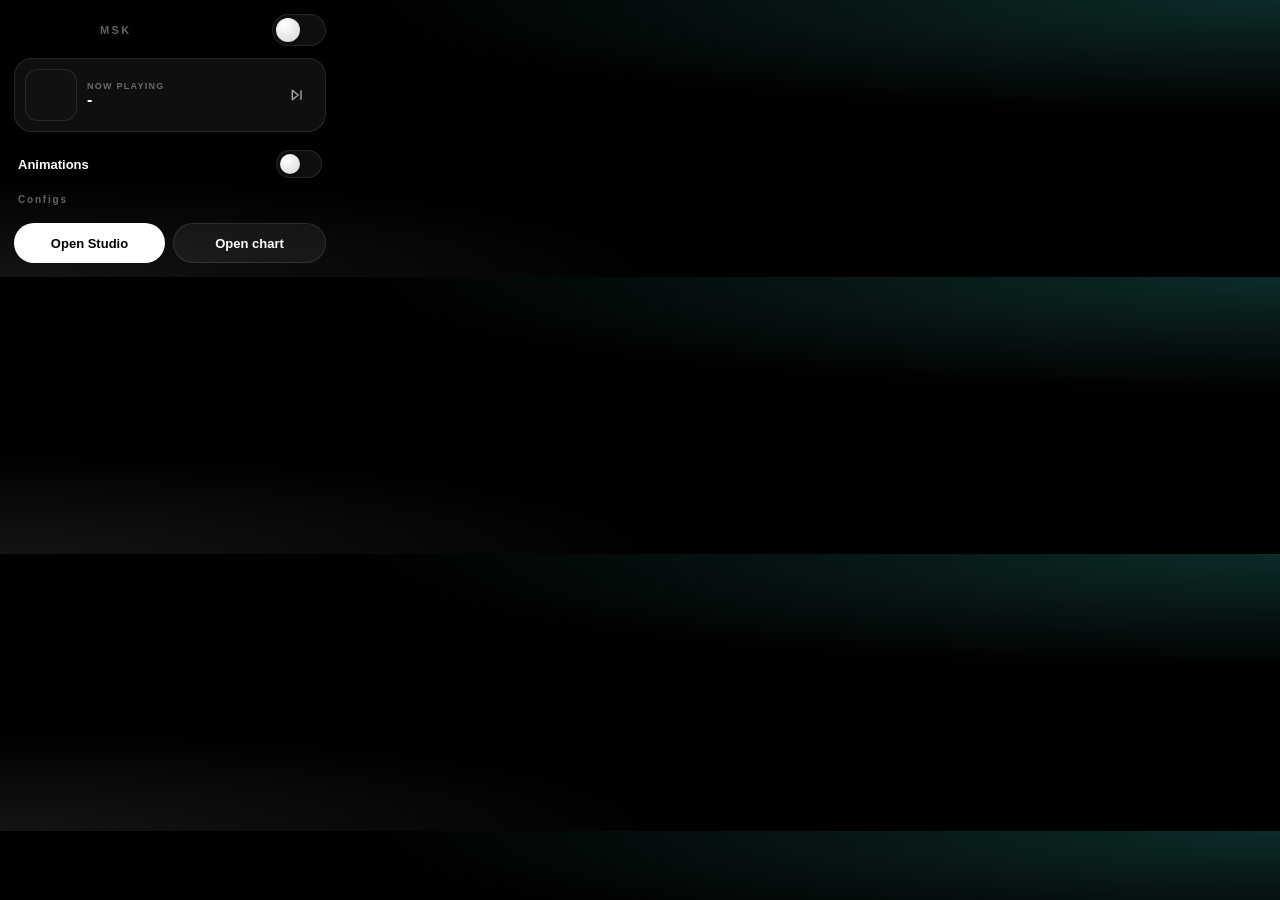
==== popup.html @ cda07484 "Beginning" ====
<!doctype html>
<html data-theme="dark">
<head><meta charset="utf-8" /><link rel="stylesheet" href="popup.css" /></head>
<body>
  <header>
    <div class="brand"><span id="wm"></span><span class="tag">MSK</span></div>
    <label class="switch big" title="Background on/off"><input type="checkbox" id="on" /><span></span></label>
  </header>
  <section class="np" id="np">
    <div class="thumb" id="np-thumb"></div>
    <div class="txt"><small>NOW PLAYING</small><b id="np-name">-</b><span id="np-sub"></span></div>
    <button class="icon" id="next" title="Next config"><svg viewBox="0 0 24 24"><path d="M5 5l9 7-9 7zM18 5v14"/></svg></button>
  </section>
  <div class="row"><span>Animations</span><label class="switch"><input type="checkbox" id="fx" /><span></span></label></div>
  <div class="label">Configs</div>
  <div class="list" id="list"></div>
  <footer>
    <button class="btn solid" id="studio">Open Studio</button>
    <button class="btn glass" id="chart">Open chart</button>
  </footer>
  <script src="common.js"></script>
  <script src="studio/logo.js"></script>
  <script src="popup.js"></script>
</body>
</html>
---- popup.css ----
@font-face { font-family: "Unbounded"; src: url(studio/fonts/unbounded-latin-900-normal.woff2) format("woff2"); font-weight: 900; }
@font-face { font-family: "Manrope"; src: url(studio/fonts/manrope-latin-700-normal.woff2) format("woff2"); font-weight: 700; }
@font-face { font-family: "Manrope"; src: url(studio/fonts/manrope-latin-800-normal.woff2) format("woff2"); font-weight: 800; }
:root { --miku: #39c5bb; --spring: cubic-bezier(.34,1.56,.64,1); }
[data-theme="dark"] { --bg: #000; --fg: #fff; --fg2: rgba(255,255,255,.6); --fg3: rgba(255,255,255,.38); --line: rgba(255,255,255,.1); --field: rgba(255,255,255,.06); --solid: #fff; --on: #000; }
[data-theme="light"] { --bg: #f3f4f5; --fg: #050505; --fg2: rgba(0,0,0,.6); --fg3: rgba(0,0,0,.38); --line: rgba(0,0,0,.09); --field: rgba(0,0,0,.05); --solid: #000; --on: #fff; }
* { box-sizing: border-box; margin: 0; padding: 0; }
body { width: 340px; padding: 14px; font: 700 13px Manrope, "Segoe UI", sans-serif; color: var(--fg);
  background: radial-gradient(120% 70% at 100% 0%, rgba(57,197,187,.22), transparent 60%), radial-gradient(90% 60% at 0% 100%, rgba(255,255,255,.08), transparent 60%), var(--bg); }
button { font: inherit; color: inherit; border: 0; background: none; cursor: pointer; }
header { display: flex; align-items: center; justify-content: space-between; margin-bottom: 12px; }
.brand { display: flex; align-items: center; gap: 8px; }
#wm { width: 78px; color: var(--fg); }
#wm svg { display: block; width: 100%; height: auto; }
.tag { font: 900 11px Unbounded, sans-serif; letter-spacing: .22em; color: var(--fg3); }
.np { display: flex; align-items: center; gap: 10px; padding: 10px; border-radius: 18px; background: var(--field); border: 1px solid var(--line); margin-bottom: 10px; animation: rise .5s both; }
.np .thumb { width: 52px; height: 52px; border-radius: 13px; background: #111 center/cover; border: 1px solid var(--line); flex: none; }
.np .txt { flex: 1; min-width: 0; display: flex; flex-direction: column; }
.np small { font-size: 9px; letter-spacing: .14em; color: var(--fg3); }
.np b { font: 900 16px Unbounded, sans-serif; letter-spacing: -.02em; white-space: nowrap; overflow: hidden; text-overflow: ellipsis; }
.np span { font-size: 11px; color: var(--fg3); }
.icon { width: 36px; height: 36px; border-radius: 11px; display: grid; place-items: center; color: var(--fg2); transition: background .2s, transform .3s var(--spring); }
.icon:hover { background: var(--line); color: var(--fg); } .icon:active { transform: scale(.9); }
.icon svg { width: 16px; height: 16px; fill: none; stroke: currentColor; stroke-width: 2.2; stroke-linejoin: round; }
.row { display: flex; align-items: center; justify-content: space-between; padding: 8px 4px; }
.label { font-size: 10px; letter-spacing: .18em; color: var(--fg3); padding: 8px 4px 6px; }
.list { max-height: 240px; overflow-y: auto; display: flex; flex-direction: column; gap: 4px; }
.list::-webkit-scrollbar { width: 6px; } .list::-webkit-scrollbar-thumb { background: var(--line); border-radius: 6px; }
.cfg { display: flex; align-items: center; gap: 10px; padding: 7px 8px; border-radius: 12px; text-align: left; transition: background .2s, transform .3s var(--spring); animation: rise .45s both; animation-delay: calc(var(--i) * 30ms); }
.cfg:hover { background: var(--field); transform: translateX(3px); }
.cfg.on { background: var(--solid); color: var(--on); }
.cfg .t { width: 30px; height: 30px; border-radius: 9px; background: #111 center/cover; flex: none; border: 1px solid var(--line); }
.cfg .n { flex: 1; white-space: nowrap; overflow: hidden; text-overflow: ellipsis; }
.cfg small { font-size: 10px; opacity: .55; }
footer { display: flex; gap: 8px; margin-top: 12px; }
.btn { flex: 1; height: 40px; border-radius: 99px; font-weight: 800; transition: transform .3s var(--spring); }
.btn:hover { transform: translateY(-2px); } .btn:active { transform: scale(.96); }
.btn.solid { background: var(--solid); color: var(--on); }
.btn.glass { background: var(--field); border: 1px solid var(--line); }
.switch { position: relative; display: inline-block; width: 46px; height: 28px; flex: none; }
.switch.big { width: 54px; height: 32px; }
.switch input { opacity: 0; width: 0; height: 0; position: absolute; }
.switch span { position: absolute; inset: 0; border-radius: 99px; background: var(--field); border: 1px solid var(--line); cursor: pointer; transition: background .35s; }
.switch span::after { content: ""; position: absolute; top: 3px; left: 3px; width: 20px; height: 20px; border-radius: 50%; background: radial-gradient(circle at 35% 30%, #fff, #e6e6e6 60%, #cfcfcf); box-shadow: 0 3px 8px rgba(0,0,0,.35); transition: transform .5s cubic-bezier(.5,1.6,.4,1); }
.switch.big span::after { width: 24px; height: 24px; }
.switch input:checked + span { background: var(--miku); border-color: transparent; }
.switch input:checked + span::after { transform: translateX(18px); }
.switch.big input:checked + span::after { transform: translateX(22px); }
@keyframes rise { from { opacity: 0; transform: translateY(8px); } }
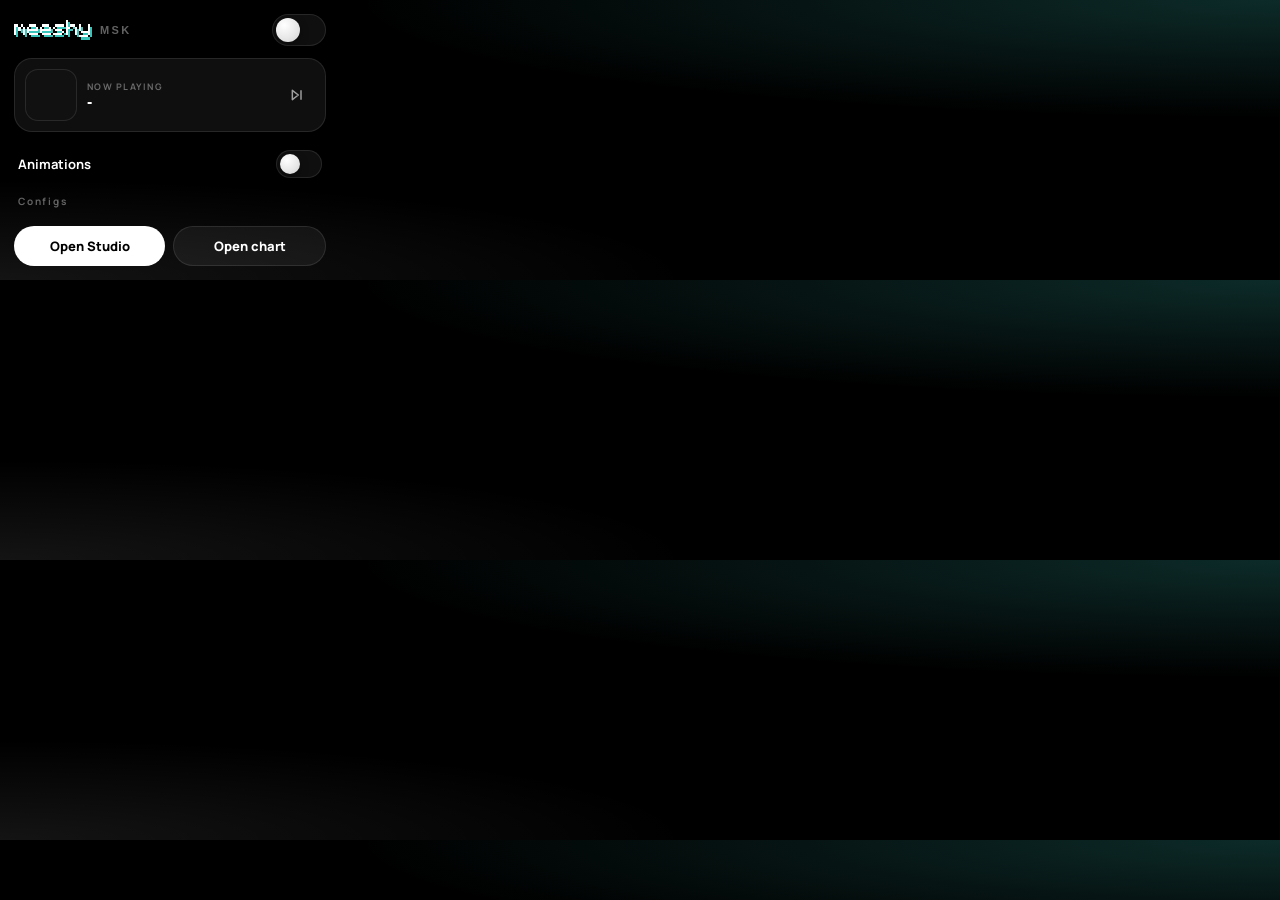
==== commit 4e85485a: "1.2.0: update checker The extension checks this repo's manifest.json every few hours. When a newer v" ====
--- a/popup.html
+++ b/popup.html
@@ -6,6 +6,7 @@
     <div class="brand"><span id="wm"></span><span class="tag">MSK</span></div>
     <label class="switch big" title="Background on/off"><input type="checkbox" id="on" /><span></span></label>
   </header>
+  <a class="upd" id="upd" hidden><b>✦ Update <span id="upd-v"></span> is out</b><span>Download from GitHub, replace your folder, hit reload</span></a>
   <section class="np" id="np">
     <div class="thumb" id="np-thumb"></div>
     <div class="txt"><small>NOW PLAYING</small><b id="np-name">-</b><span id="np-sub"></span></div>
--- a/popup.css
+++ b/popup.css
@@ -47,3 +47,7 @@
 .switch input:checked + span::after { transform: translateX(18px); }
 .switch.big input:checked + span::after { transform: translateX(22px); }
 @keyframes rise { from { opacity: 0; transform: translateY(8px); } }
+.upd { display: flex; flex-direction: column; gap: 2px; padding: 10px 12px; margin-bottom: 10px; border-radius: 14px; background: var(--miku); color: #001a18; cursor: pointer; text-decoration: none; animation: rise .5s both, pulse 2.4s ease-in-out infinite; }
+.upd[hidden] { display: none; }
+.upd b { font-weight: 800; } .upd span { font-size: 11px; opacity: .75; }
+@keyframes pulse { 50% { box-shadow: 0 0 0 6px rgba(57,197,187,.18); } }
